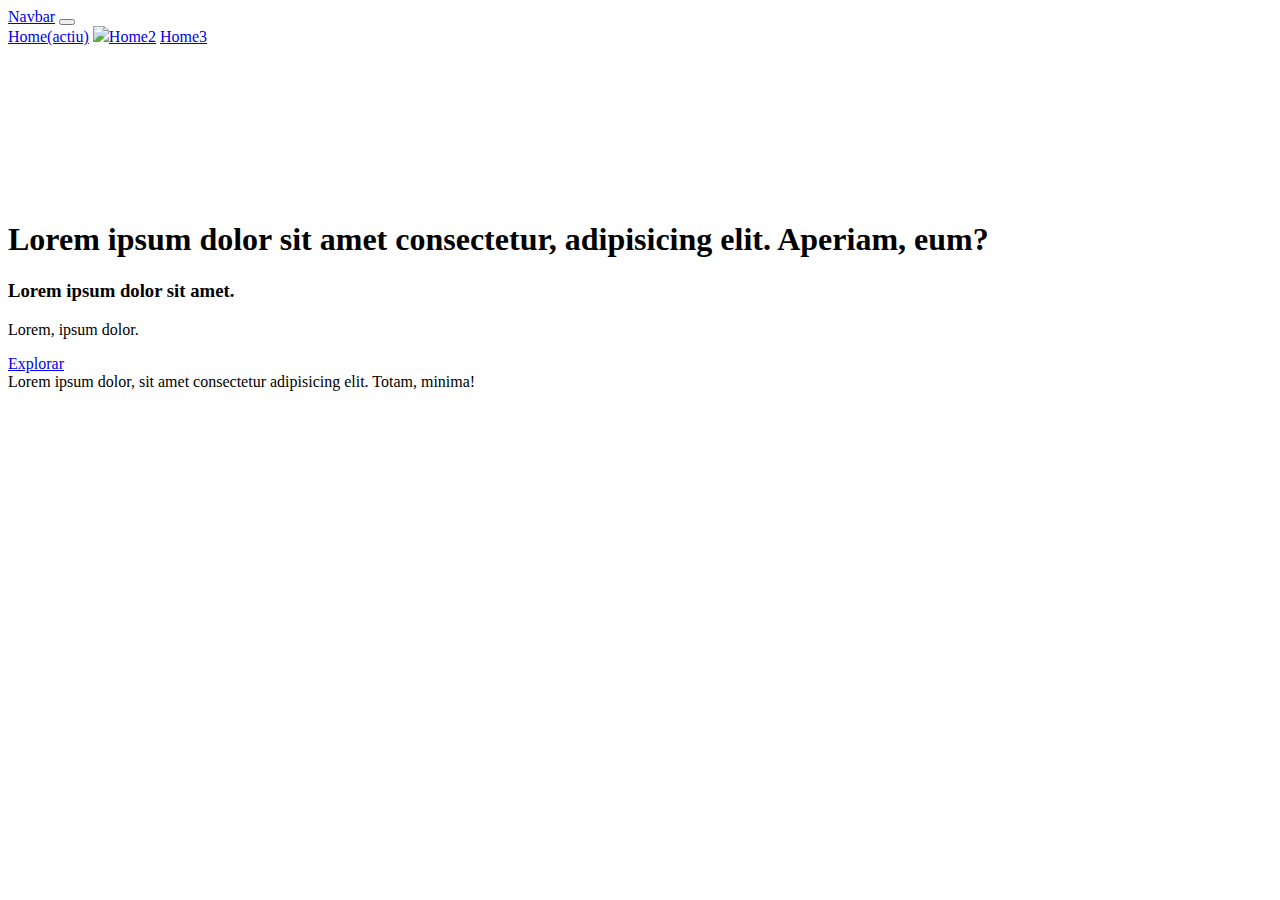
==== PracticaBase/index.html @ 5ab8878d "index" ====
<!DOCTYPE html>
<html lang="en">
<head>
    <meta charset="UTF-8">
    <meta http-equiv="X-UA-Compatible" content="IE=edge">
    <meta name="viewport" content="width=device-width, initial-scale=1.0">
    <title>PaginaWeb</title>
    <link rel="stylesheet" type="text/css" href="style.css">
    <link href="https://cdn.jsdelivr.net/npm/bootstrap@5.0.2/dist/css/bootstrap.min.css" rel="stylesheet" integrity="sha384-EVSTQN3/azprG1Anm3QDgpJLIm9Nao0Yz1ztcQTwFspd3yD65VohhpuuCOmLASjC" crossorigin="anonymous">
    <script src="https://code.jquery.com/jquery-3.3.1.slim.min.js" integrity="sha384-q8i/X+965DzO0rT7abK41JStQIAqVgRVzpbzo5smXKp4YfRvH+8abtTE1Pi6jizo" crossorigin="anonymous"></script>
    <script src="https://cdn.jsdelivr.net/npm/popper.js@1.14.3/dist/umd/popper.min.js" integrity="sha384-ZMP7rVo3mIykV+2+9J3UJ46jBk0WLaUAdn689aCwoqbBJiSnjAK/l8WvCWPIPm49" crossorigin="anonymous"></script>
    <script src="https://cdn.jsdelivr.net/npm/bootstrap@4.1.3/dist/js/bootstrap.min.js" integrity="sha384-ChfqqxuZUCnJSK3+MXmPNIyE6ZbWh2IMqE241rYiqJxyMiZ6OW/JmZQ5stwEULTy" crossorigin="anonymous"></script>
</head>
<body>
    <header>
      <nav class="navbar navbar-expand-lg navbar-dark bg-dark">
        <a class="navbar-brand" href="#">Navbar</a>
        <button class="navbar-toggler" type="button" data-toggle="collapse" data-target="#navbarNavAltMarkup" aria-controls="navbarNavAltMarkup" aria-expanded="false" aria-label="Toggle navigation">
          <span class="navbar-toggler-icon"></span>
        </button>
        <div class="collapse navbar-collapse" id="navbarNavAltMarkup">
          <div class="navbar-nav">
            <a class="nav-item nav-link active" href="#">Home<span class="sr-only">(actiu)</span></a>
            <a class="nav-item nav-link" href="#"><img id="home" src="icons8-home-page-24.png">Home2</a>
            <a class="nav-item nav-link" href="#">Home3</a>
          </div>
        </div>
      </nav>
      <video autoplay loop muted plays-inline class="video">
        <source src="video.mp4" type="video/mp4">
      </video>
    </header>
    <div class="texto">
        <h1>Lorem ipsum dolor sit amet consectetur, adipisicing elit. Aperiam, eum?</h1>
        <h3>Lorem ipsum dolor sit amet.</h3>
        <p>Lorem, ipsum dolor.</p>
        <a href="#">Explorar</a>
    </div>
    <footer>Lorem ipsum dolor, sit amet consectetur adipisicing elit. Totam, minima!</footer>
</body>
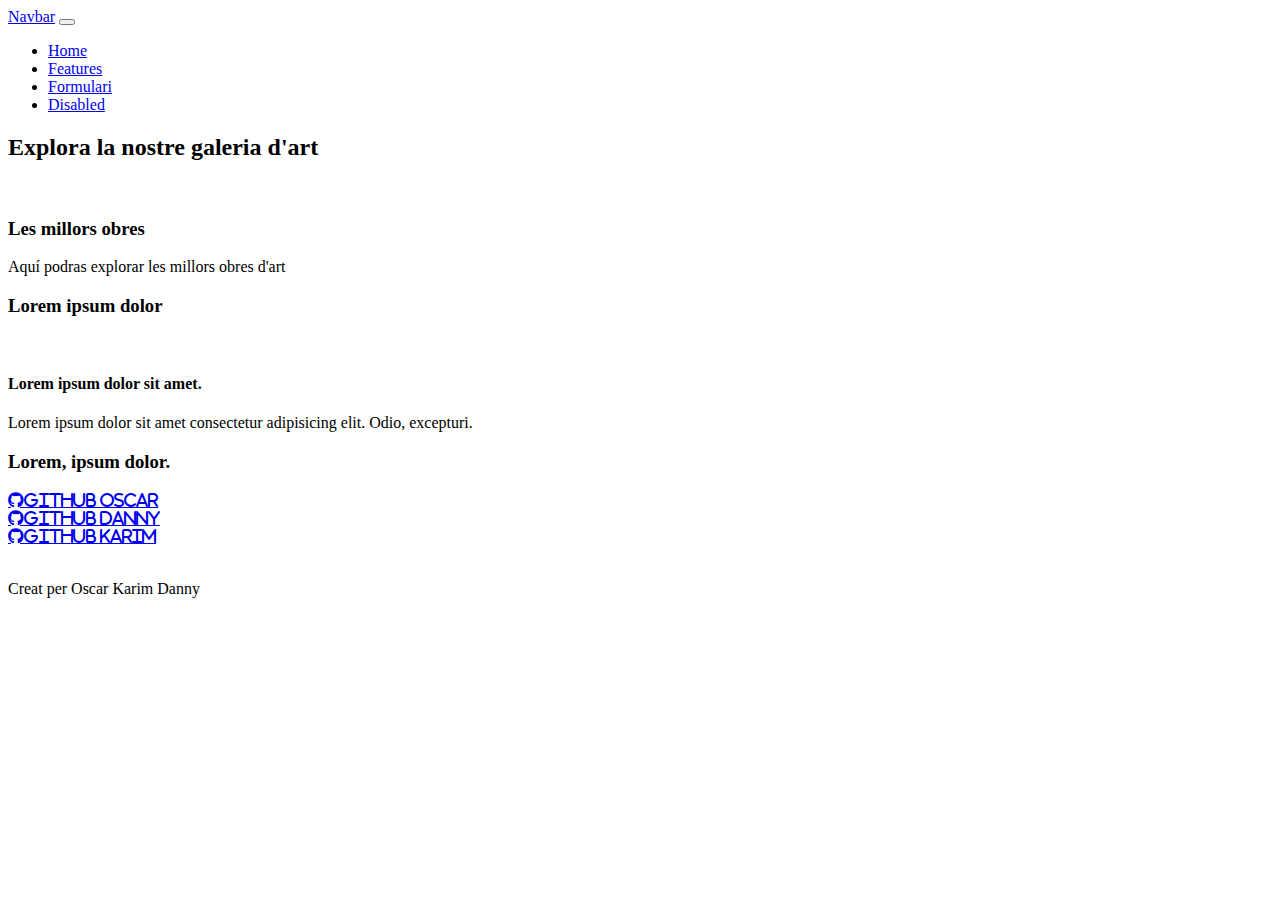
==== commit da4b4558: "actualizando info" ====
--- a/PracticaBase/index.html
+++ b/PracticaBase/index.html
@@ -4,37 +4,91 @@
     <meta charset="UTF-8">
     <meta http-equiv="X-UA-Compatible" content="IE=edge">
     <meta name="viewport" content="width=device-width, initial-scale=1.0">
-    <title>PaginaWeb</title>
-    <link rel="stylesheet" type="text/css" href="style.css">
+    <title>GaleriaDeArte</title>
     <link href="https://cdn.jsdelivr.net/npm/bootstrap@5.0.2/dist/css/bootstrap.min.css" rel="stylesheet" integrity="sha384-EVSTQN3/azprG1Anm3QDgpJLIm9Nao0Yz1ztcQTwFspd3yD65VohhpuuCOmLASjC" crossorigin="anonymous">
-    <script src="https://code.jquery.com/jquery-3.3.1.slim.min.js" integrity="sha384-q8i/X+965DzO0rT7abK41JStQIAqVgRVzpbzo5smXKp4YfRvH+8abtTE1Pi6jizo" crossorigin="anonymous"></script>
-    <script src="https://cdn.jsdelivr.net/npm/popper.js@1.14.3/dist/umd/popper.min.js" integrity="sha384-ZMP7rVo3mIykV+2+9J3UJ46jBk0WLaUAdn689aCwoqbBJiSnjAK/l8WvCWPIPm49" crossorigin="anonymous"></script>
-    <script src="https://cdn.jsdelivr.net/npm/bootstrap@4.1.3/dist/js/bootstrap.min.js" integrity="sha384-ChfqqxuZUCnJSK3+MXmPNIyE6ZbWh2IMqE241rYiqJxyMiZ6OW/JmZQ5stwEULTy" crossorigin="anonymous"></script>
+    <link rel="stylesheet" href="./Css/style.css">
+    <link rel="stylesheet" href="https://cdnjs.cloudflare.com/ajax/libs/font-awesome/6.2.1/css/all.min.css">
+    <script src="https://unpkg.com/scrollreveal"></script>
 </head>
+<nav class="navbar navbar-expand-lg navbar-dark bg-dark">
+    <a class="navbar-brand" href="#">Navbar</a>
+    <button class="navbar-toggler" type="button" data-toggle="collapse" data-target="#navbarNav" aria-controls="navbarNav" aria-expanded="false" aria-label="Toggle navigation">
+      <span class="navbar-toggler-icon"></span>
+    </button>
+    <div class="collapse navbar-collapse" id="navbarNav">
+      <ul class="navbar-nav">
+        <li class="nav-item active">
+          <a class="nav-link" href="index.html">Home <span class="sr-only"></span></a>
+        </li>
+        <li class="nav-item">
+          <a class="nav-link" href="#">Features</a>
+        </li>
+        <li class="nav-item">
+          <a class="nav-link" href="./Html/form.html">Formulari</a>
+        </li>
+        <li class="nav-item">
+          <a class="nav-link disabled" href="#">Disabled</a>
+        </li>
+      </ul>
+    </div>
+  </nav>
 <body>
-    <header>
-      <nav class="navbar navbar-expand-lg navbar-dark bg-dark">
-        <a class="navbar-brand" href="#">Navbar</a>
-        <button class="navbar-toggler" type="button" data-toggle="collapse" data-target="#navbarNavAltMarkup" aria-controls="navbarNavAltMarkup" aria-expanded="false" aria-label="Toggle navigation">
-          <span class="navbar-toggler-icon"></span>
-        </button>
-        <div class="collapse navbar-collapse" id="navbarNavAltMarkup">
-          <div class="navbar-nav">
-            <a class="nav-item nav-link active" href="#">Home<span class="sr-only">(actiu)</span></a>
-            <a class="nav-item nav-link" href="#"><img id="home" src="icons8-home-page-24.png">Home2</a>
-            <a class="nav-item nav-link" href="#">Home3</a>
-          </div>
+    <section class="section1">
+        <div class="container">
+            <h2 class="titulo">Explora la nostre galeria d'art</h2>
+            <div class="contingut">
+                <div class="imatge">
+                    <img src="./Img/img1.png" alt="">
+                </div>
+                <div class="texto">
+                    <h3>Les millors obres</h3>
+                    <p>Aquí podras explorar les millors obres d'art</p>
+                </div>
+            </div>
         </div>
-      </nav>
-      <video autoplay loop muted plays-inline class="video">
-        <source src="video.mp4" type="video/mp4">
-      </video>
-    </header>
-    <div class="texto">
-        <h1>Lorem ipsum dolor sit amet consectetur, adipisicing elit. Aperiam, eum?</h1>
-        <h3>Lorem ipsum dolor sit amet.</h3>
-        <p>Lorem, ipsum dolor.</p>
-        <a href="#">Explorar</a>
+    </section>
+    <section class="section2">
+    <div class="container">
+        <h3 class="titulo2">Lorem ipsum dolor</h3>
+        <div class="contingut">
+            <div class="imatge2">
+                <img class="foto2" src="./Img/img2.png" alt="">
+            </div>
+            <div class="informacio">
+                <h4 class="tituloinformacio">Lorem ipsum dolor sit amet.</h4>
+                <p>Lorem ipsum dolor sit amet consectetur adipisicing elit. Odio, excepturi.</p>
+            </div>
+        </div>
     </div>
-    <footer>Lorem ipsum dolor, sit amet consectetur adipisicing elit. Totam, minima!</footer>
-</body>+    </section>
+    <section class="section3">
+        <div class="container">
+            <h3 class="titulo3">Lorem, ipsum dolor.</h3>
+            <div class="contingut">
+                <div class="githubs">
+                    <li><a href="https://github.com/oscardominguez11" class="fab fa-github">Github Oscar</a></li>
+                    <li><a href="#" class="fab fa-github">Github Danny</a></li>
+                    <li><a href="#" class="fab fa-github">Github Karim</a></li>
+                </div>
+                <div class="imatge">
+                    <img src="./Img/img3.jpg" alt="">
+                </div>
+            </div>
+        </div>
+    </section>
+    <footer><p>Creat per Oscar Karim Danny</p></footer>
+    <script>
+        ScrollReveal({ 
+            
+            distance: '60px',
+            duration: 2500,
+            delay: 400
+         });
+
+         ScrollReveal().reveal('.titulo, .titulo2, .titulo3', { delay: 500, origin: 'left' });
+         ScrollReveal().reveal('.section1, .imatge, .imatge2', { delay: 600, origin: 'bottom' });
+         ScrollReveal().reveal('.texto, p, .tituloinformacio', { delay: 700, origin: 'right' });
+         ScrollReveal().reveal('.githubs', { delay: 700, origin: 'left', interval:200 });
+    </script>
+</body>
+</html>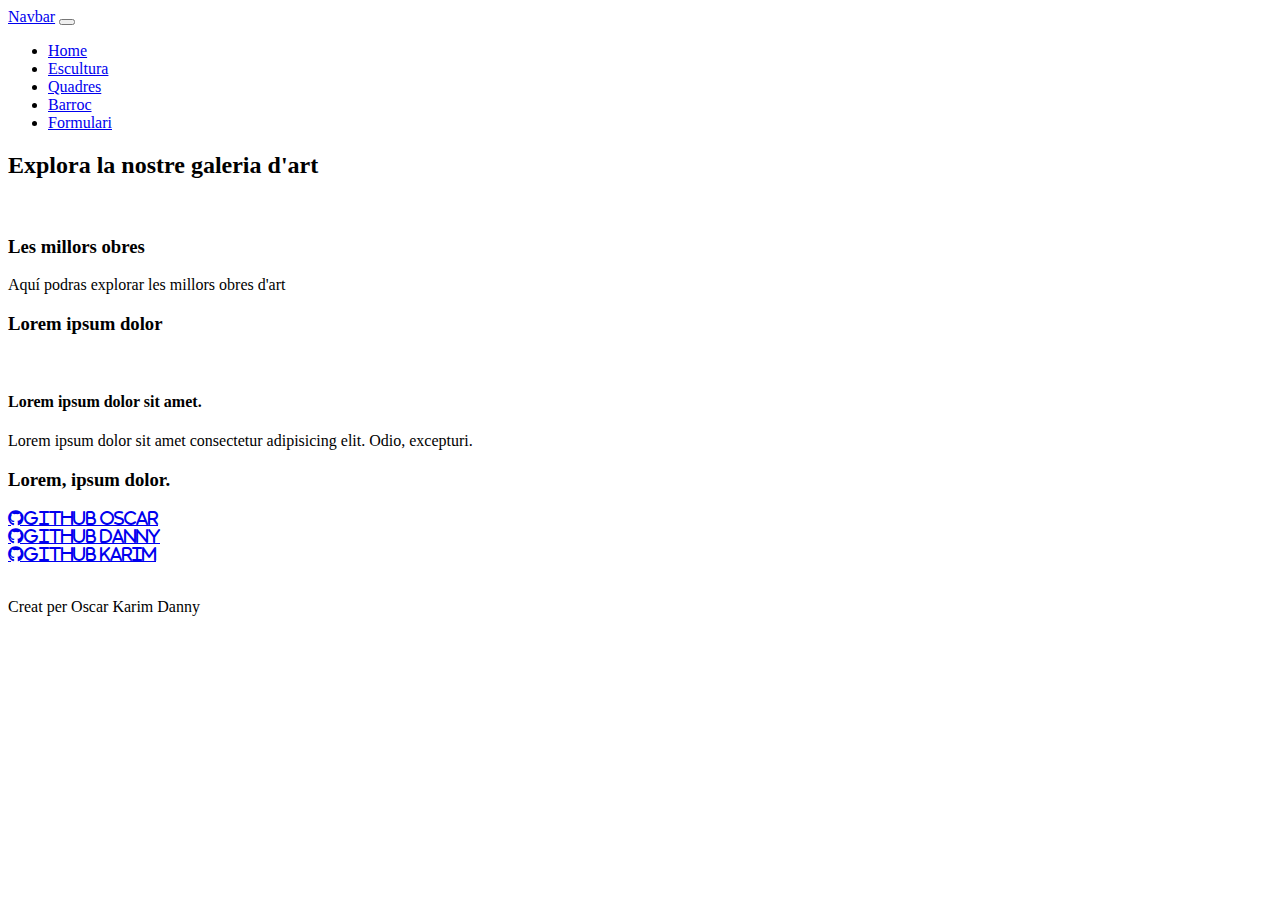
==== commit b3d14540: "actualitzat" ====
--- a/PracticaBase/index.html
+++ b/PracticaBase/index.html
@@ -18,16 +18,19 @@
     <div class="collapse navbar-collapse" id="navbarNav">
       <ul class="navbar-nav">
         <li class="nav-item active">
-          <a class="nav-link" href="index.html">Home <span class="sr-only"></span></a>
+          <a class="nav-link" href="../PracticaBase/index.html">Home <span class="sr-only"></span></a>
         </li>
         <li class="nav-item">
-          <a class="nav-link" href="#">Features</a>
+          <a class="nav-link" href="HTML\Pagina1.html">Escultura</a>
         </li>
         <li class="nav-item">
-          <a class="nav-link" href="./Html/form.html">Formulari</a>
+          <a class="nav-link" href="HTML/Pagina2.html">Quadres</a>
         </li>
         <li class="nav-item">
-          <a class="nav-link disabled" href="#">Disabled</a>
+            <a class="nav-link" href="HTML/Pagina3.html">Barroc</a>
+          </li>
+        <li class="nav-item">
+          <a class="nav-link disabled" href="../PracticaBase/oscar/Html/form.html">Formulari</a>
         </li>
       </ul>
     </div>
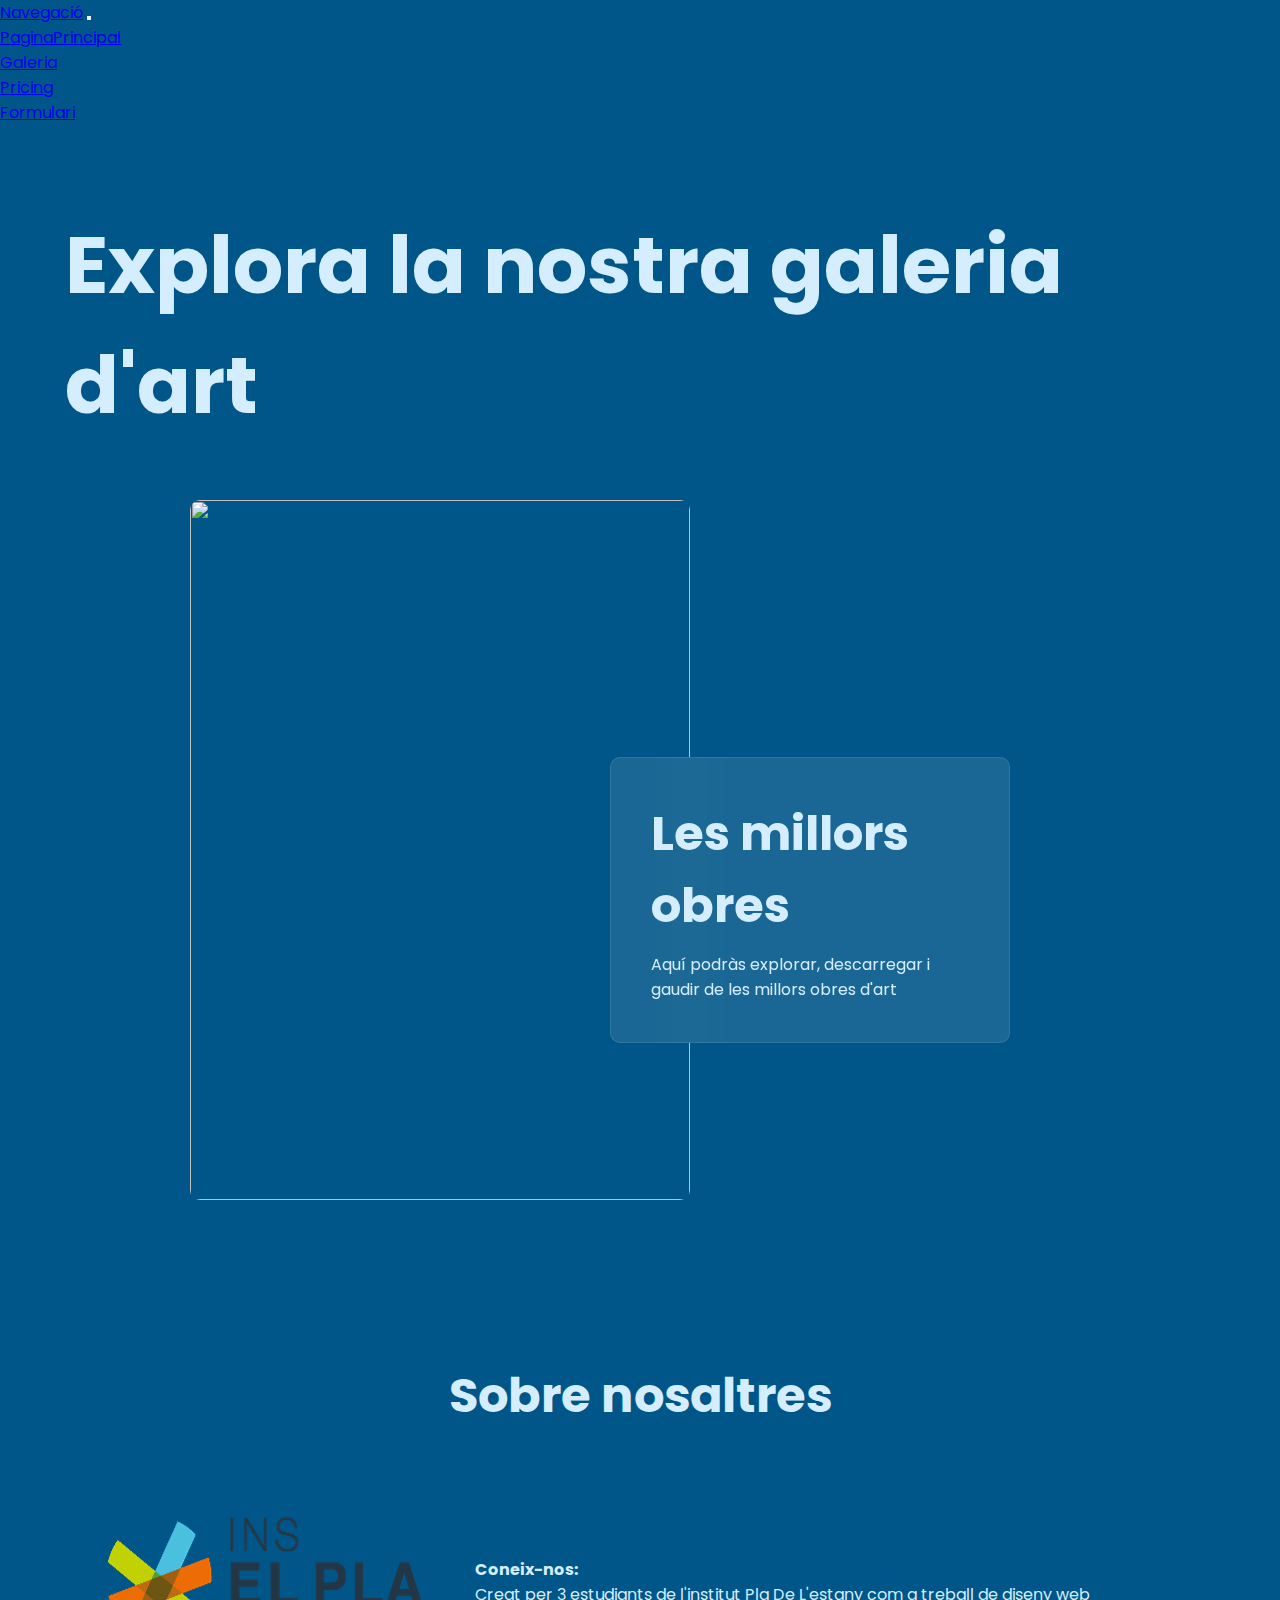
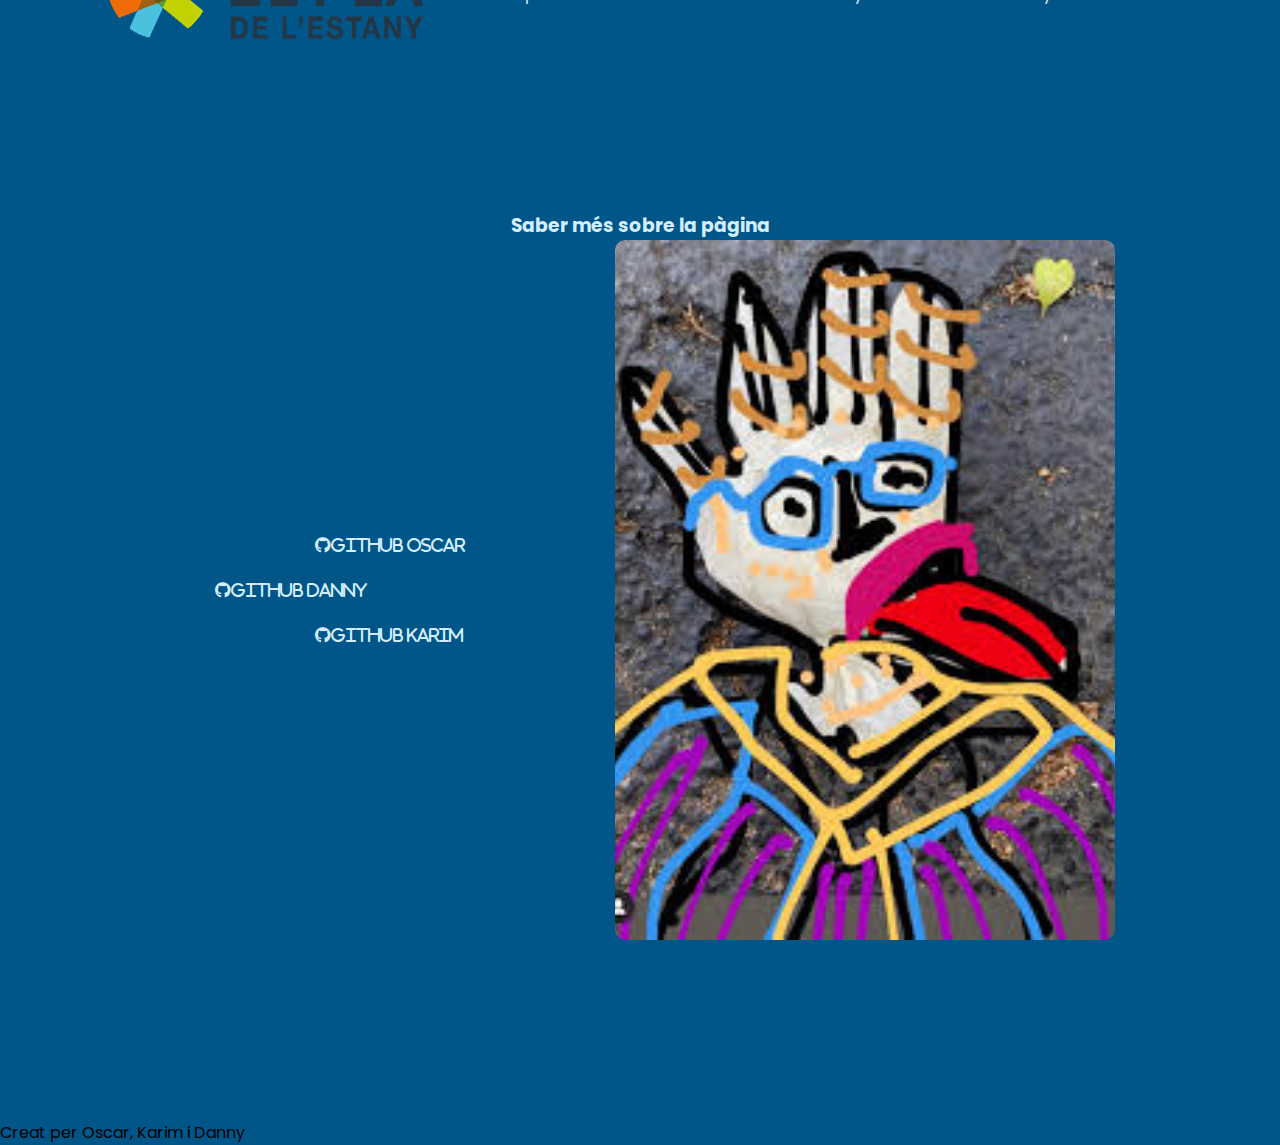
==== commit c7ffe7a5: "Add files via upload" ====
--- a/PracticaBase/index.html
+++ b/PracticaBase/index.html
@@ -1,97 +1,97 @@
-<!DOCTYPE html>
-<html lang="en">
-<head>
-    <meta charset="UTF-8">
-    <meta http-equiv="X-UA-Compatible" content="IE=edge">
-    <meta name="viewport" content="width=device-width, initial-scale=1.0">
-    <title>GaleriaDeArte</title>
-    <link href="https://cdn.jsdelivr.net/npm/bootstrap@5.0.2/dist/css/bootstrap.min.css" rel="stylesheet" integrity="sha384-EVSTQN3/azprG1Anm3QDgpJLIm9Nao0Yz1ztcQTwFspd3yD65VohhpuuCOmLASjC" crossorigin="anonymous">
-    <link rel="stylesheet" href="./Css/style.css">
-    <link rel="stylesheet" href="https://cdnjs.cloudflare.com/ajax/libs/font-awesome/6.2.1/css/all.min.css">
-    <script src="https://unpkg.com/scrollreveal"></script>
-</head>
-<nav class="navbar navbar-expand-lg navbar-dark bg-dark">
-    <a class="navbar-brand" href="#">Navbar</a>
-    <button class="navbar-toggler" type="button" data-toggle="collapse" data-target="#navbarNav" aria-controls="navbarNav" aria-expanded="false" aria-label="Toggle navigation">
-      <span class="navbar-toggler-icon"></span>
-    </button>
-    <div class="collapse navbar-collapse" id="navbarNav">
-      <ul class="navbar-nav">
-        <li class="nav-item active">
-          <a class="nav-link" href="../PracticaBase/index.html">Home <span class="sr-only"></span></a>
-        </li>
-        <li class="nav-item">
-          <a class="nav-link" href="HTML\Pagina1.html">Escultura</a>
-        </li>
-        <li class="nav-item">
-          <a class="nav-link" href="HTML/Pagina2.html">Quadres</a>
-        </li>
-        <li class="nav-item">
-            <a class="nav-link" href="HTML/Pagina3.html">Barroc</a>
-          </li>
-        <li class="nav-item">
-          <a class="nav-link disabled" href="../PracticaBase/oscar/Html/form.html">Formulari</a>
-        </li>
-      </ul>
-    </div>
-  </nav>
-<body>
-    <section class="section1">
-        <div class="container">
-            <h2 class="titulo">Explora la nostre galeria d'art</h2>
-            <div class="contingut">
-                <div class="imatge">
-                    <img src="./Img/img1.png" alt="">
-                </div>
-                <div class="texto">
-                    <h3>Les millors obres</h3>
-                    <p>Aquí podras explorar les millors obres d'art</p>
-                </div>
-            </div>
-        </div>
-    </section>
-    <section class="section2">
-    <div class="container">
-        <h3 class="titulo2">Lorem ipsum dolor</h3>
-        <div class="contingut">
-            <div class="imatge2">
-                <img class="foto2" src="./Img/img2.png" alt="">
-            </div>
-            <div class="informacio">
-                <h4 class="tituloinformacio">Lorem ipsum dolor sit amet.</h4>
-                <p>Lorem ipsum dolor sit amet consectetur adipisicing elit. Odio, excepturi.</p>
-            </div>
-        </div>
-    </div>
-    </section>
-    <section class="section3">
-        <div class="container">
-            <h3 class="titulo3">Lorem, ipsum dolor.</h3>
-            <div class="contingut">
-                <div class="githubs">
-                    <li><a href="https://github.com/oscardominguez11" class="fab fa-github">Github Oscar</a></li>
-                    <li><a href="#" class="fab fa-github">Github Danny</a></li>
-                    <li><a href="#" class="fab fa-github">Github Karim</a></li>
-                </div>
-                <div class="imatge">
-                    <img src="./Img/img3.jpg" alt="">
-                </div>
-            </div>
-        </div>
-    </section>
-    <footer><p>Creat per Oscar Karim Danny</p></footer>
-    <script>
-        ScrollReveal({ 
-            
-            distance: '60px',
-            duration: 2500,
-            delay: 400
-         });
-
-         ScrollReveal().reveal('.titulo, .titulo2, .titulo3', { delay: 500, origin: 'left' });
-         ScrollReveal().reveal('.section1, .imatge, .imatge2', { delay: 600, origin: 'bottom' });
-         ScrollReveal().reveal('.texto, p, .tituloinformacio', { delay: 700, origin: 'right' });
-         ScrollReveal().reveal('.githubs', { delay: 700, origin: 'left', interval:200 });
-    </script>
-</body>
+<!DOCTYPE html>
+<html lang="en">
+<head>
+    <meta charset="UTF-8">
+    <meta http-equiv="X-UA-Compatible" content="IE=edge">
+    <meta name="viewport" content="width=device-width, initial-scale=1.0">
+    <title>GaleriaDeArte</title>
+    <script src="/JavaS/footer.js" type="text/javascript" defer></script>
+    <link href="https://cdn.jsdelivr.net/npm/bootstrap@5.0.2/dist/css/bootstrap.min.css" rel="stylesheet" integrity="sha384-EVSTQN3/azprG1Anm3QDgpJLIm9Nao0Yz1ztcQTwFspd3yD65VohhpuuCOmLASjC" crossorigin="anonymous">
+    <script src="https://cdn.jsdelivr.net/npm/@popperjs/core@2.9.2/dist/umd/popper.min.js" integrity="sha384-IQsoLXl5PILFhosVNubq5LC7Qb9DXgDA9i+tQ8Zj3iwWAwPtgFTxbJ8NT4GN1R8p" crossorigin="anonymous"></script>
+    <script src="https://cdn.jsdelivr.net/npm/bootstrap@5.0.2/dist/js/bootstrap.min.js" integrity="sha384-cVKIPhGWiC2Al4u+LWgxfKTRIcfu0JTxR+EQDz/bgldoEyl4H0zUF0QKbrJ0EcQF" crossorigin="anonymous"></script>
+    <link rel="stylesheet" href="/Css/style.css">
+    <link rel="stylesheet" href="https://cdnjs.cloudflare.com/ajax/libs/font-awesome/6.2.1/css/all.min.css">
+    <script src="https://unpkg.com/scrollreveal"></script>
+</head>
+<body>
+    <nav class="navbar navbar-expand-lg navbar-dark bg-dark">
+        <a class="navbar-brand" href="#">Navegació</a>
+        <button class="navbar-toggler" type="button" data-toggle="collapse" data-target="#navbarNav" aria-controls="navbarNav" aria-expanded="false" aria-label="Toggle navigation">
+          <span class="navbar-toggler-icon"></span>
+        </button>
+        <div class="collapse navbar-collapse" id="navbarNav">
+          <ul class="navbar-nav">
+            <li class="nav-item active">
+              <a class="nav-link" href="index.html">PaginaPrincipal<span class="sr-only"></span></a>
+            </li>
+            <li class="nav-item">
+              <a class="nav-link" href="/Html/galeria.html">Galeria</a>
+            </li>
+            <li class="nav-item">
+              <a class="nav-link" href="#">Pricing</a>
+            </li>
+            <li class="nav-item">
+              <a class="nav-link" href="/Html/form.html">Formulari</a>
+            </li>
+          </ul>
+        </div>
+      </nav>
+     <section class="section1">
+        <div class="container">
+            <h2 class="titulo">Explora la nostra galeria d'art</h2>
+            <div class="contingut">
+                <div class="imatge">
+                    <img src="/Img/img1.png" alt="">
+                </div>
+                <div class="texto">
+                    <h3>Les millors obres</h3>
+                    <p>Aquí podràs explorar, descarregar i gaudir de les millors obres d'art</p>
+                </div>
+            </div>
+        </div>
+    </section>
+    <section class="section2">
+    <div class="container">
+        <h3 class="titulo2">Sobre nosaltres</h3>
+        <div class="contingut">
+            <div class="imatge2">
+                <img src="/Img/img2.png" alt="">
+            </div>
+            <div class="informacio">
+                <h4 class="tituloinformacio">Coneix-nos:</h4>
+                <p>Creat per 3 estudiants de l'institut Pla De L'estany com a treball de diseny web</p>
+            </div>
+        </div>
+    </div>
+    </section>
+    <section class="section3">
+        <div class="container">
+            <h3 class="titulo3">Saber més sobre la pàgina</h3>
+            <div class="contingut">
+                <div class="githubs">
+                    <li><a href="https://github.com/oscardominguez11" class="fab fa-github">Github Oscar</a></li>
+                    <li><a href="https://github.com/MoreplatesMoredate" class="fab fa-github">Github Danny</a></li>
+                    <li><a href="https://github.com/karimtahiri" class="fab fa-github">Github Karim</a></li>
+                </div>
+                <div class="imatge">
+                    <img src="/Img/img3.jpg" alt="">
+                </div>
+            </div>
+        </div>
+    </section>
+    <script>
+        ScrollReveal({ 
+            
+            distance: '60px',
+            duration: 2500,
+            delay: 400
+         });
+
+         ScrollReveal().reveal('.titulo, .titulo2, .titulo3', { delay: 500, origin: 'left' });
+         ScrollReveal().reveal('.section1, .imatge, .imatge2', { delay: 600, origin: 'bottom' });
+         ScrollReveal().reveal('.texto, p, .tituloinformacio', { delay: 700, origin: 'right' });
+         ScrollReveal().reveal('.githubs', { delay: 700, origin: 'left', interval:200 });
+    </script>
+    <div id="footer"></div>
+</body>
 </html>--- a/Css/style.css
+++ b/Css/style.css
@@ -0,0 +1,138 @@
+@import url('https://fonts.googleapis.com/css2?family=Poppins:wght@300;400;500;600&display=swap');
+
+:root{
+    --primary: #005689;
+    --secondary: #d5eeff;
+}
+
+.carousel-inner{
+    text-align: center;
+}
+
+*{
+    margin: 0;
+    padding: 0;
+    box-sizing: border-box;
+    font-family: 'Poppins', sans-serif;
+}
+
+html{
+    scroll-behavior: smooth;
+}
+
+body{
+    background: var(--primary);
+}
+
+section{
+    position: relative;
+    display: flex;
+    justify-content: center;
+    align-items: center;
+    padding: 80px 100px;
+    color: var(--secondary);
+}
+
+.container{
+    position: relative;
+    display: flex;
+    justify-content: center;
+    align-items: center;
+    flex-direction: column;
+}
+
+.titulo{
+    font-size: 5em;
+    margin-bottom: 55px;
+}
+
+.contingut{
+    position: relative;
+    width: 1150px;
+    display: flex;
+    justify-content: center;
+    align-items: center;
+}
+
+.contingut .imatge{
+    position: relative;
+    width: 500px;
+    height: 700px;
+    overflow: hidden;
+}
+
+.contingut .imatge img{
+    z-index: 111;
+    position: absolute;
+    top: 0;
+    left: 0;
+    width: 100%;
+    height: 100%;
+    object-fit: cover;
+    border-radius: 10px;
+}
+
+.contingut .texto{
+    z-index: 222;
+    background: rgba(255, 255, 255, 0.1);
+    backdrop-filter: blur(20px);
+    padding: 40px;
+    max-width: 400px;
+    border: 1px solid rgba(255, 255, 255, 0.1);
+    border-radius: 10px;
+    transform: translate(-80px, 50px);
+}
+
+.contingut .texto h3{
+    font-size: 3em;
+    margin-bottom: 10px;
+}
+
+.titulo2{
+    font-size: 3em;
+    margin-bottom: 80px;
+}
+
+.tituloinformaci{
+    font-size: 2em;
+    margin-bottom: 10px;
+}
+
+.informacio{
+    width: 700px;
+    margin-left: 50px;
+}
+
+.githubs{
+    width: 400px;
+    margin-left: 50px;
+}
+
+.githubs li{
+    list-style: none;
+    font-size: 1em;
+}
+
+.githubs li a{
+    color: var(--secondary);
+    text-decoration: none;
+}
+
+.githubs li:not(:last-child){
+    margin-bottom: 20px;
+}
+
+.githubs li:nth-child(1), .githubs li:nth-child(3){
+    padding-left: 100px;
+}
+
+.section3{
+    margin-bottom: 100px;
+}
+
+footer{
+    background-color: (var(--secondary));
+    text-align: center;
+    text-overflow: hidden;
+}
+
